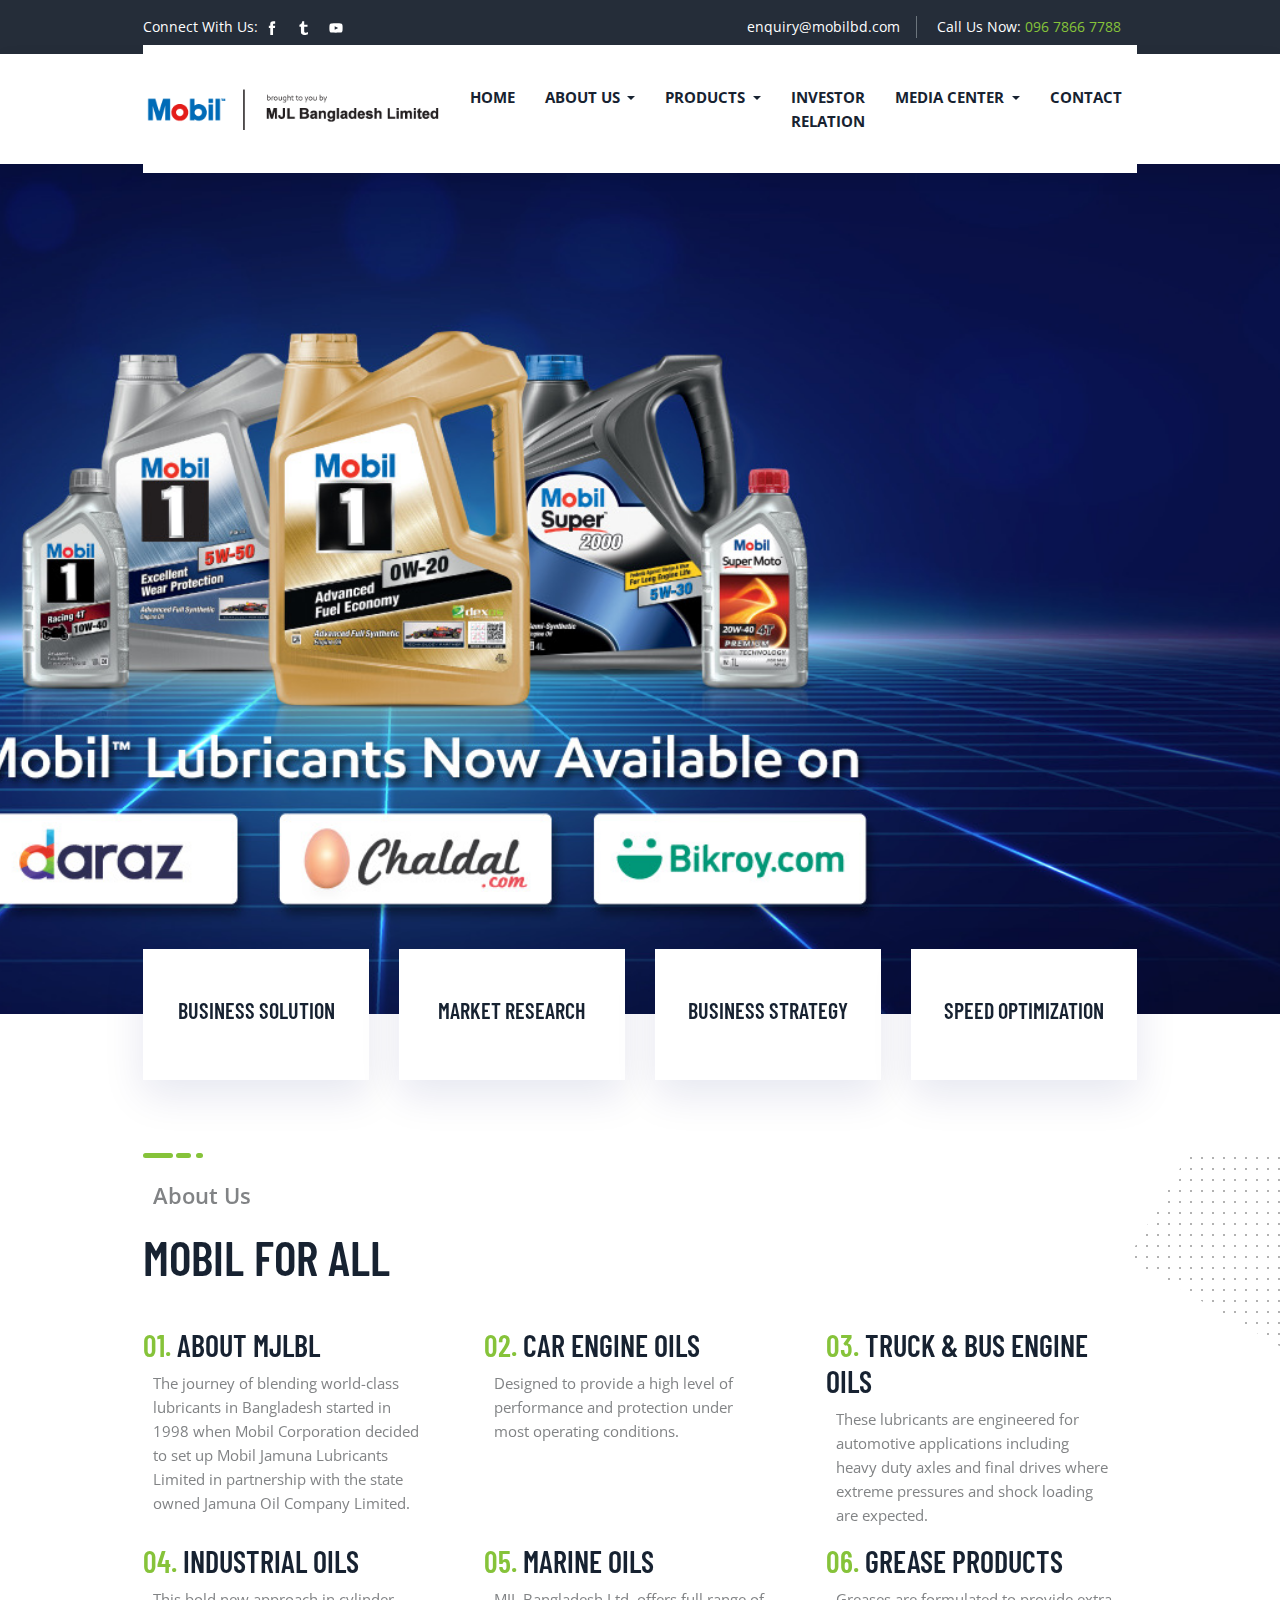
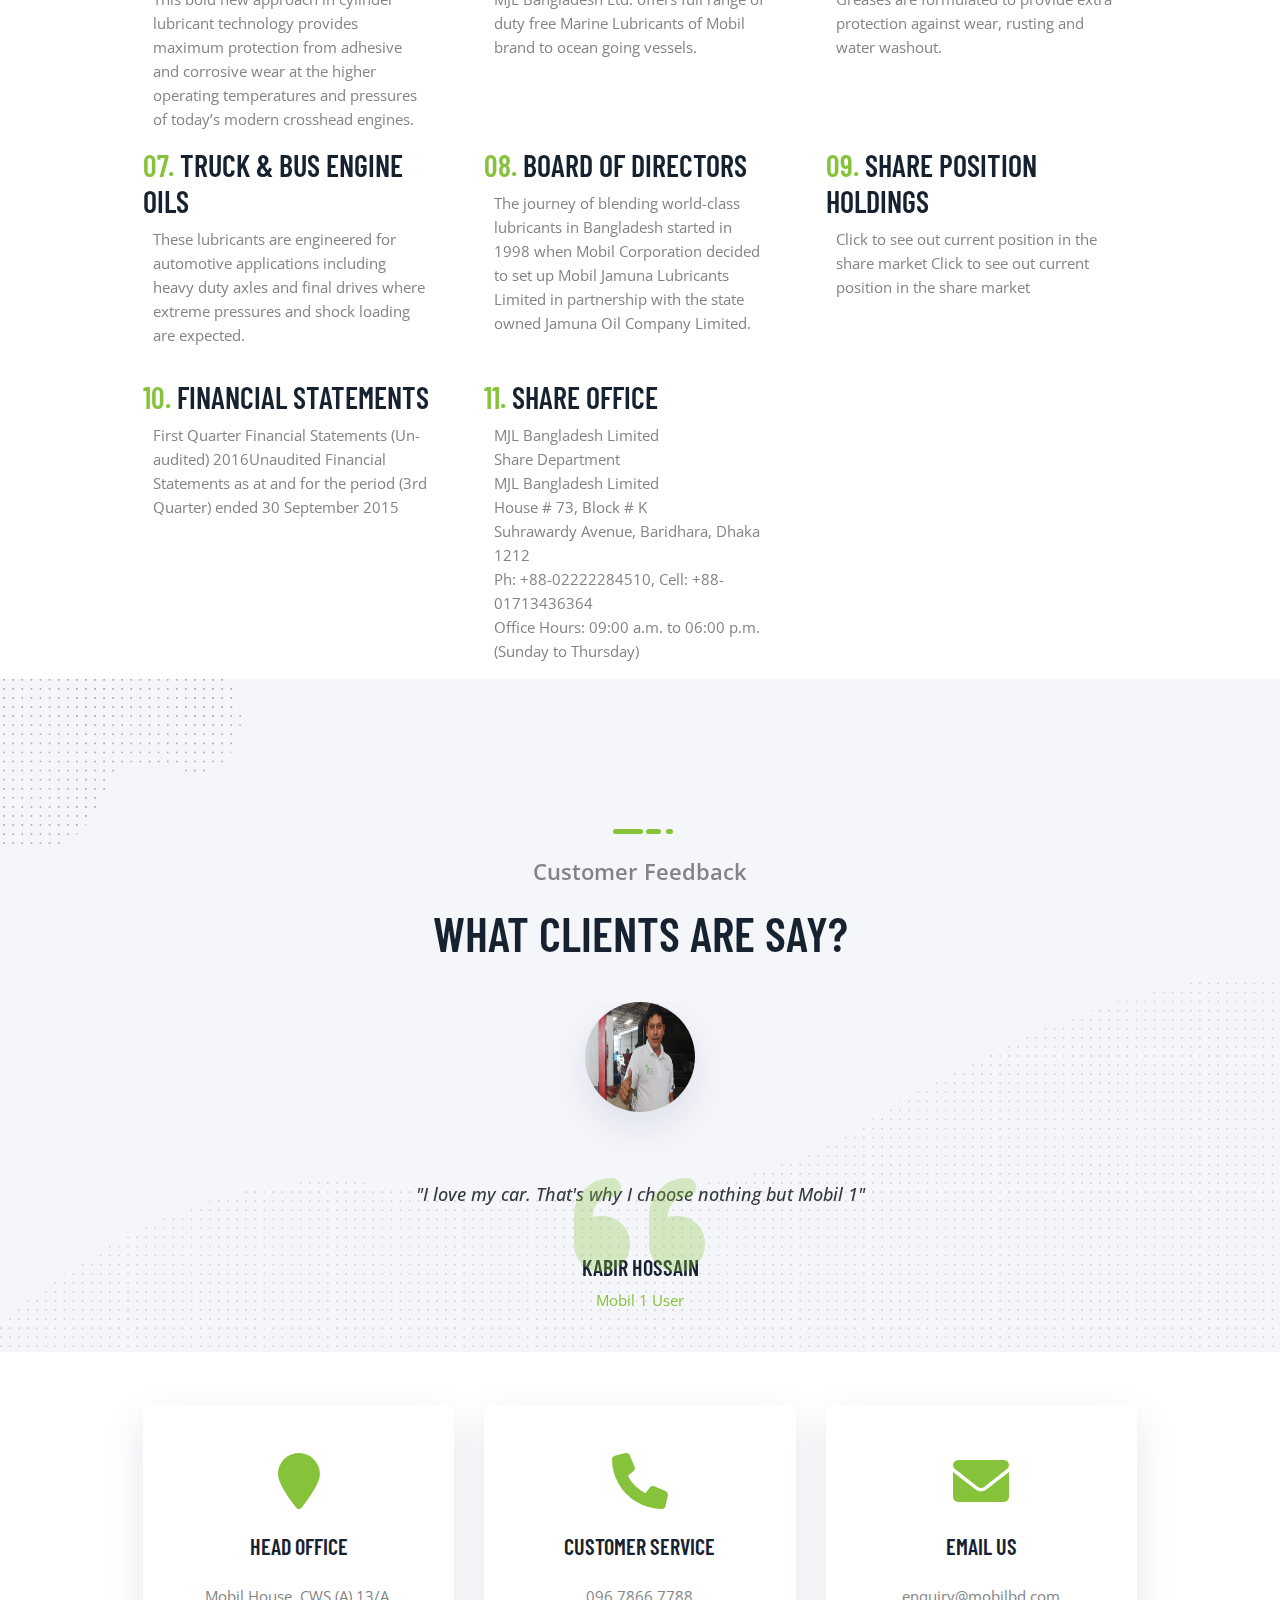
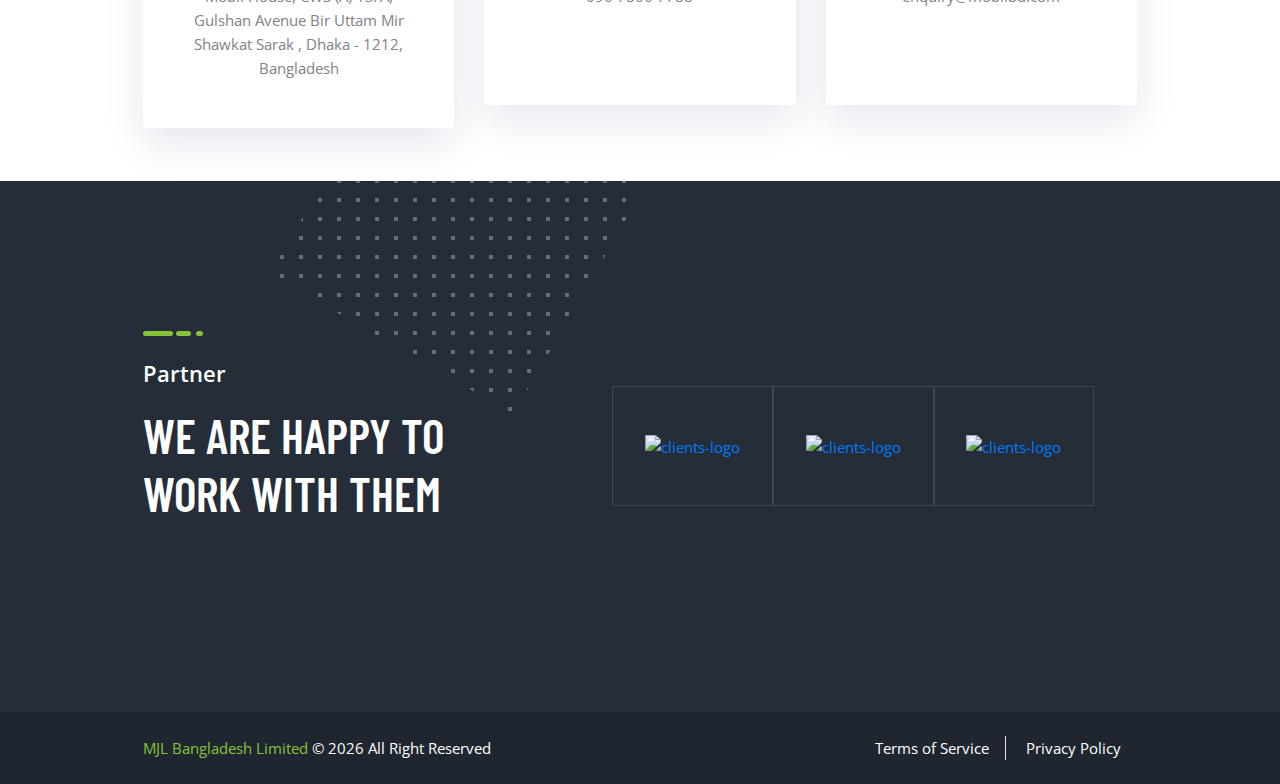
==== index.html @ 91400c76 "uploading files" ====
<!DOCTYPE html>
<html lang="zxx">
  <head>
    <meta charset="utf-8" />
    <title>MOBIL || MJL Bangladesh Limited</title>

    <!-- mobile responsive meta -->
    <meta name="viewport" content="width=device-width, initial-scale=1" />
    <meta
      name="viewport"
      content="width=device-width, initial-scale=1, maximum-scale=1"
    />

    <!-- ** Plugins Needed for the Project ** -->
    <!-- Bootstrap -->
    <link rel="stylesheet" href="./plugins/bootstrap/bootstrap.min.css" />
    <!-- slick slider -->
    <link rel="stylesheet" href="./plugins/slick/slick.css" />
    <!-- fontawesome -->
    <!-- <link rel="stylesheet" href="https://pro.fontawesome.com/releases/v5.10.0/css/all.css" integrity="sha384-AYmEC3Yw5cVb3ZcuHtOA93w35dYTsvhLPVnYs9eStHfGJvOvKxVfELGroGkvsg+p" crossorigin="anonymous"/> -->
    <link
      rel="stylesheet"
      href="https://cdnjs.cloudflare.com/ajax/libs/font-awesome/6.0.0-beta3/css/all.min.css"
    />
   
    <!-- animation css -->
    <link rel="stylesheet" href="./plugins/animate/animate.css" />
    <!-- aos -->
    <link rel="stylesheet" href="./plugins/aos/aos.css" />
    <!-- venobox popup -->
    <link rel="stylesheet" href="./plugins/venobox/venobox.css" />
    <!-- chart js -->
    <script src="./plugins/chart/Chart.bundle.js"></script>

    <!-- Main Stylesheet -->
    <link href="./css/style.css" rel="stylesheet" />

    <!--Favicon-->
    <link rel="shortcut icon" href="./images/favicon.png" type="image/x-icon" />
    <link rel="icon" href="./images/favicon.png" type="image/x-icon" />
  </head>

  <body>
    <!-- preloader start -->
    <div class="preloader">
      <div class="spin"></div>
    </div>
    <!-- preloader end -->

    <!-- header -->
    <header>
      <!-- top header -->
      <div class="top-header bg-secondary py-2 pt-2 pb-1 py-2">
        <div class="container">
          <div class="row align-items-center">
            <!-- social icons -->
            <div class="col-md-6 text-center text-md-left scp">
              <span class="text-white">Connect With Us:</span>
              <ul class="list-inline d-inline-block">
                <li class="list-inline-item">
                  <a
                    class="text-white d-inline-block py-2"
                    href="https://www.facebook.com/mobil.mjlbangladesh"
                  >
                    <svg viewBox="0 0 512 512">
                      <path
                        d="M211.9 197.4h-36.7v59.9h36.7V433.1h70.5V256.5h49.2l5.2-59.1h-54.4c0 0 0-22.1 0-33.7 0-13.9 2.8-19.5 16.3-19.5 10.9 0 38.2 0 38.2 0V82.9c0 0-40.2 0-48.8 0 -52.5 0-76.1 23.1-76.1 67.3C211.9 188.8 211.9 197.4 211.9 197.4z"
                      ></path>
                    </svg>
                  </a>
                </li>
                <li class="list-inline-item">
                  <a
                    class="text-white d-inline-block py-2"
                    href="https://twitter.com/mobil_mjlbl"
                    ><svg viewBox="0 0 512 512">
                      <path
                        d="M210.8 80.3c-2.3 18.3-6.4 33.4-12.4 45.2 -6 11.9-13.9 22-23.9 30.5 -9.9 8.5-21.8 14.9-35.7 19.5v50.6h38.9v124.5c0 16.2 1.7 28.6 5.1 37.1 3.4 8.5 9.5 16.6 18.3 24.2 8.8 7.6 19.4 13.4 31.9 17.5 12.5 4.1 26.8 6.1 43 6.1 14.3 0 27.6-1.4 39.9-4.3 12.3-2.9 26-7.9 41.2-15v-55.9c-17.8 11.7-35.7 17.5-53.7 17.5 -10.1 0-19.1-2.4-27-7.1 -5.9-3.5-10-8.2-12.2-14 -2.2-5.8-3.3-19.1-3.3-39.7v-91.1H345.5v-55.8h-84.4v-90H210.8z"
                      ></path></svg
                  ></a>
                </li>
                <li class="list-inline-item">
                  <a
                    class="text-white d-inline-block py-2"
                    href="https://www.youtube.com/channel/UCHEt_J-HWsKB9g_P68yCF7g"
                    ><svg viewBox="0 0 512 512">
                      <path
                        d="M422.6 193.6c-5.3-45.3-23.3-51.6-59-54 -50.8-3.5-164.3-3.5-215.1 0 -35.7 2.4-53.7 8.7-59 54 -4 33.6-4 91.1 0 124.8 5.3 45.3 23.3 51.6 59 54 50.9 3.5 164.3 3.5 215.1 0 35.7-2.4 53.7-8.7 59-54C426.6 284.8 426.6 227.3 422.6 193.6zM222.2 303.4v-94.6l90.7 47.3L222.2 303.4z"
                      ></path></svg
                  ></a>
                </li>
              </ul>
            </div>
            <!-- mail and phone -->
            <div class="col-md-6 text-md-right text-center">
              <ul class="list-inline">
                <li class="list-inline-item mx-0 border-right border-secondary">
                  <a
                    class="text-white d-inline-block px-lg-3 px-2"
                    href="mailto:enquiry@mobilbd.com
                                    "
                    >enquiry@mobilbd.com
                  </a>
                </li>
                <li class="list-inline-item mx-0">
                  <a
                    class="text-white d-inline-block px-lg-3 px-2"
                    href="callto:09678667788"
                    >Call Us Now:
                    <span class="text-primary">096 7866 7788</span></a
                  >
                </li>
              </ul>
            </div>
          </div>
        </div>
      </div>
      <!-- /top header -->

      <!-- navigation -->
      <div class="navigation bg-white position-relative">
        <div class="container">
          <nav class="navbar navbar-expand-lg navbar-light bg-white">
            <a class="navbar-brand" href="index.html"
              ><img
                class="img-fluid"
                src="./images/logo.png"
                alt="MJL Bangladesh Limited"
            /></a>
            <button
              class="navbar-toggler border-0"
              type="button"
              data-toggle="collapse"
              data-target="#navigation"
              aria-controls="navigation"
              aria-expanded="false"
              aria-label="Toggle navigation"
            >
              <span class="navbar-toggler-icon"></span>
            </button>

            <div
              class="collapse navbar-collapse text-center pb-lg-0"
              id="navigation"
            >
              <ul class="navbar-nav ml-auto">
                <li class="nav-item">
                  <a class="nav-link" href="index.html"> Home </a>
                </li>
                <li class="nav-item dropdown">
                  <a
                    class="nav-link dropdown-toggle"
                    href="#"
                    role="button"
                    data-toggle="dropdown"
                    aria-haspopup="true"
                    aria-expanded="false"
                  >
                    About Us
                  </a>
                  <div class="dropdown-menu">
                    <a class="dropdown-item" href="pages/about.html"
                      >About Mobil</a
                    >
                    <a class="dropdown-item" href="pages/about-mjbl.html"
                      >About MJBL</a
                    >
                    <a class="dropdown-item" href="pages/vision-mission.html"
                      >Vision & Mission</a
                    >
                    <a class="dropdown-item" href="pages/directors.html"
                      >Board Of Directors</a
                    >
                    <a class="dropdown-item" href="pages/achievements.html"
                      >Achievements</a
                    >
                  </div>
                </li>
                <li class="nav-item dropdown">
                  <a
                    class="nav-link dropdown-toggle"
                    href="#"
                    role="button"
                    data-toggle="dropdown"
                    aria-haspopup="true"
                    aria-expanded="false"
                  >
                    Products
                  </a>
                  <div class="dropdown-menu">
                    <a class="dropdown-item" href="blog.html"
                      >Automotive Lubricants</a
                    >
                    <a class="dropdown-item" href="blog-2.html"
                      >Industrial & Speciality Lubricants</a
                    >
                  </div>
                </li>
                <li class="nav-item">
                  <a class="nav-link" href="#">Investor Relation</a>
                </li>
                <li class="nav-item dropdown">
                  <a
                    class="nav-link dropdown-toggle"
                    href="#"
                    role="button"
                    data-toggle="dropdown"
                    aria-haspopup="true"
                    aria-expanded="false"
                  >
                    Media Center
                  </a>
                  <div class="dropdown-menu">
                    <a class="dropdown-item" href="pages/news.html">News</a>
                    <a class="dropdown-item" href="#">Videos</a>
                    <a class="dropdown-item" href="#">PitStop</a>
                  </div>
                </li>
                <li class="nav-item">
                  <a class="nav-link" href="pages/contact.html">Contact</a>
                </li>
              </ul>
              <!-- search -->
              <!--  <div class="search px-4 pb-3 pb-lg-0">
                <button id="searchOpen" class="search-btn">
                  <i class="fa fa-search text-dark"></i>
                </button>
                <div class="search-wrapper">
                  <form action="#">
                    <input
                      class="search-box form-control"
                      id="search"
                      type="search"
                      placeholder="Type & Hit Enter..."
                    />
                  </form>
                  <button id="searchClose" class="search-close">
                    <i class="fa fa-close text-dark"></i>
                  </button>
                </div>
              </div> -->
              <!-- get start btn -->
              <!-- <a href="service.html" class="btn btn-primary hover-ripple"
                >get started</a
              > -->
            </div>
          </nav>
        </div>
      </div>
      <!-- /navigation -->
    </header>
    <!-- /header -->

    <!-- slider -->
    <section>
      <div class="hero-slider">
        <!-- slider item -->
        <div
          class="hero-slider-item bg-cover hero-section"
          data-background="./images/slider/b1.jpeg"
        >
          <div class="container">
            <div class="row">
              <div
                class="col-lg-6"
                data-duration-in=".3"
                data-animation-in="fadeInUp"
                data-delay-in=".1"
              ></div>
            </div>
          </div>
        </div>
        <!-- slider item -->
        <div
          class="hero-slider-item bg-cover hero-section"
          data-background="./images/slider/b2.png"
        >
          <div class="container">
            <div class="row">
              <div
                class="col-lg-6"
                data-duration-in=".3"
                data-animation-in="fadeInDown"
                data-delay-in=".1"
              ></div>
            </div>
          </div>
        </div>
        <!-- slider item -->
        <div
          class="hero-slider-item bg-cover hero-section"
          data-background="./images/slider/b3.jpg"
        >
          <div class="container">
            <div class="row">
              <div
                class="col-lg-6"
                data-duration-in=".3"
                data-animation-in="fadeInLeft"
                data-delay-in=".1"
              ></div>
            </div>
          </div>
        </div>
        <!-- slider item -->
        <div
          class="hero-slider-item bg-cover hero-section"
          data-background="./images/slider/b4.jpg"
        >
          <div class="container">
            <div class="row">
              <div
                class="col-lg-6"
                data-duration-in=".3"
                data-animation-in="fadeInRight"
                data-delay-in=".1"
              ></div>
            </div>
          </div>
        </div>
        <!-- slider item -->
        <div
          class="hero-slider-item bg-cover hero-section"
          data-background="./images/slider/b5.jpg"
        >
          <div class="container">
            <div class="row">
              <div
                class="col-lg-6"
                data-duration-in=".3"
                data-animation-in="fadeInRight"
                data-delay-in=".1"
              ></div>
            </div>
          </div>
        </div>
        <!-- slider item -->
        <div
          class="hero-slider-item bg-cover hero-section"
          data-background="./images/slider/b6.jpg"
        >
          <div class="container">
            <div class="row">
              <div
                class="col-lg-6"
                data-duration-in=".3"
                data-animation-in="fadeInRight"
                data-delay-in=".1"
              ></div>
            </div>
          </div>
        </div>
        <!-- slider item -->
        <div
          class="hero-slider-item bg-cover hero-section"
          data-background="./images/slider/b7.jpg"
        >
          <div class="container">
            <div class="row">
              <div
                class="col-lg-6"
                data-duration-in=".3"
                data-animation-in="fadeInRight"
                data-delay-in=".1"
              ></div>
            </div>
          </div>
        </div>
        <!-- slider item -->
        <div
          class="hero-slider-item bg-cover hero-section"
          data-background="./images/slider/b8.jpg"
        >
          <div class="container">
            <div class="row">
              <div
                class="col-lg-6"
                data-duration-in=".3"
                data-animation-in="fadeInRight"
                data-delay-in=".1"
              ></div>
            </div>
          </div>
        </div>
      </div>
    </section>
    <!-- /slider -->

    <!-- banner feature -->
    <section class="translate-top">
      <div class="container">
        <div class="row">
          <!-- feature item -->
          <div class="col-lg-3 col-sm-6 mb-4 mb-lg-0">
            <div
              class="
                bg-white
                py-5
                px-4
                text-center
                box-shadow
                transition
                hover-bg-dark
              "
            >
              <h4>Business Solution</h4>
            </div>
          </div>
          <!-- feature item -->
          <div class="col-lg-3 col-sm-6 mb-4 mb-lg-0">
            <div
              class="
                bg-white
                py-5
                px-4
                text-center
                box-shadow
                transition
                hover-bg-dark
              "
            >
              <h4>Market Research</h4>
            </div>
          </div>
          <!-- feature item -->
          <div class="col-lg-3 col-sm-6 mb-4 mb-lg-0">
            <div
              class="
                bg-white
                py-5
                px-4
                text-center
                box-shadow
                transition
                hover-bg-dark
              "
            >
              <h4>Business Strategy</h4>
            </div>
          </div>
          <!-- feature item -->
          <div class="col-lg-3 col-sm-6 mb-4 mb-lg-0">
            <div
              class="
                bg-white
                py-5
                px-4
                text-center
                box-shadow
                transition
                hover-bg-dark
              "
            >
              <h4>Speed Optimization</h4>
            </div>
          </div>
        </div>
      </div>
    </section>
    <!-- /banner feature -->

    <!-- about us -->
    <section class="mt-2 position-relative aboutSS">
      <div class="container position-relative zindex-1">
        <div class="row">
          <!-- mission -->
          <div class="col-12">
            <span class="section-title-border"></span>
            <p class="subtitle">About Us</p>
            <h2 class="section-title">Mobil for All</h2>
          </div>
          <div class="col-md-6 col-lg-4 mb-4 mb-md-0">
            <h3><span class="text-primary">01.</span> About MJLBL</h3>
            <p>
              The journey of blending world-class lubricants in Bangladesh
              started in 1998 when Mobil Corporation decided to set up Mobil
              Jamuna Lubricants Limited in partnership with the state owned
              Jamuna Oil Company Limited.
            </p>
          </div>

          <div class="col-md-6 col-lg-4 mb-4 mb-md-0">
            <h3><span class="text-primary">02.</span> Car Engine Oils</h3>
            <p>
              Designed to provide a high level of performance and protection
              under most operating conditions.
            </p>
          </div>
          <!-- spproch -->
          <div class="col-md-6 col-lg-4 mb-4 mb-md-0">
            <h3>
              <span class="text-primary">03.</span> Truck & Bus Engine Oils
            </h3>
            <p>
              These lubricants are engineered for automotive applications
              including heavy duty axles and final drives where extreme
              pressures and shock loading are expected.
            </p>
          </div>
          <!-- philosophy -->
          <div class="col-md-6 col-lg-4 mb-4 mb-md-0">
            <h3><span class="text-primary">04.</span> Industrial Oils</h3>
            <p>
              This bold new approach in cylinder lubricant technology provides
              maximum protection from adhesive and corrosive wear at the higher
              operating temperatures and pressures of today’s modern crosshead
              engines.
            </p>
          </div>

          <!--  -->
          <div class="col-md-6 col-lg-4 mb-4 mb-md-0">
            <h3><span class="text-primary">05.</span> Marine Oils</h3>
            <p>
              MJL Bangladesh Ltd. offers full range of duty free Marine
              Lubricants of Mobil brand to ocean going vessels.
            </p>
          </div>

          <div class="col-md-6 col-lg-4 mb-4 mb-md-0">
            <h3><span class="text-primary">06.</span> Grease Products</h3>
            <p>
              Greases are formulated to provide extra protection against wear,
              rusting and water washout.
            </p>
          </div>
          <!-- spproch -->
          <div class="col-md-6 col-lg-4 mb-4 mb-md-0">
            <h3>
              <span class="text-primary">07.</span> Truck & Bus Engine Oils
            </h3>
            <p>
              These lubricants are engineered for automotive applications
              including heavy duty axles and final drives where extreme
              pressures and shock loading are expected.
            </p>
          </div>
          <!-- philosophy -->
          <div class="col-md-6 col-lg-4 mb-4 mb-md-0">
            <h3><span class="text-primary">08.</span> Board of Directors</h3>
            <p>
              The journey of blending world-class lubricants in Bangladesh
              started in 1998 when Mobil Corporation decided to set up Mobil
              Jamuna Lubricants Limited in partnership with the state owned
              Jamuna Oil Company Limited.
            </p>
          </div>
          <div class="col-md-6 col-lg-4 mb-4 mb-md-0">
            <h3>
              <span class="text-primary">09.</span> Share Position Holdings
            </h3>
            <p>
              Click to see out current position in the share market Click to see
              out current position in the share market
            </p>
          </div>
          <!-- philosophy -->
          <div class="col-md-6 col-lg-4 mb-4 mb-md-0 mt-lg-3">
            <h3><span class="text-primary">10.</span> Financial Statements</h3>
            <p>
              First Quarter Financial Statements (Un-audited) 2016Unaudited
              Financial Statements as at and for the period (3rd Quarter) ended
              30 September 2015
            </p>
          </div>
          <div class="col-md-6 col-lg-4 mb-4 mb-md-0 mt-lg-3">
            <h3><span class="text-primary">11.</span> Share Office</h3>
            <p>
              MJL Bangladesh Limited <br />
              Share Department <br />
              MJL Bangladesh Limited <br />
              House # 73, Block # K <br />
              Suhrawardy Avenue, Baridhara, Dhaka 1212 <br />
              Ph: +88-02222284510, Cell: +88-01713436364 <br />
              Office Hours: 09:00 a.m. to 06:00 p.m. (Sunday to Thursday)
            </p>
          </div>
        </div>
      </div>
      <!-- /about us -->
      <!-- background shapes -->
      <!-- <img
        class="img-fluid philosophy-bg-shape"
        src="images/backgrounds/about-page-bg.png"
        alt="shape"
      /> -->
      <img
        class="img-fluid about-bg-shape"
        src="images/backgrounds/about-us-3-bg.png"
        alt="shape"
      />
    </section>

    <!-- testimonial -->
    <section class="section bg-gray bg-dots">
      <div class="container">
        <div class="row">
          <div class="col-12 text-center">
            <span class="section-title-border border-center"></span>
            <p class="subtitle">Customer Feedback</p>
            <h2 class="section-title">What Clients Are Say?</h2>
          </div>
          <div class="col-10 mx-auto">
            <div class="testimonial-slider">
              <!-- slider-item -->
              <div class="text-center">
                <img
                  class="
                    img-fluid
                    box-shadow
                    rounded-circle
                    mb-5
                    d-inline-block
                  "
                  src="./images/testimonial/client-1.jpg"
                  alt="client"
                />
                <div
                  class="bg-quote text-center pt-md-4"
                  data-dot-image="./images/testimonial/client-1.jpg"
                >
                  <p class="font-italic mb-5 h5 text-dark">
                    "I love my car. That's why I choose nothing but Mobil 1"
                  </p>
                  <h4>Kabir Hossain</h4>
                  <span class="text-primary"> Mobil 1 User</span>
                </div>
              </div>
              <!-- slider-item -->
              <div class="text-center">
                <img
                  class="
                    img-fluid
                    box-shadow
                    rounded-circle
                    mb-5
                    d-inline-block
                  "
                  src="./images/testimonial/client-1.jpg"
                  alt="client"
                />
                <div
                  class="bg-quote text-center pt-md-4"
                  data-dot-image="./images/testimonial/client-1.jpg"
                >
                  <p class="font-italic mb-5 h5 text-dark">
                    "I love my car. That's why I choose nothing but Mobil 1"
                  </p>
                  <h4>Kabir Hossain</h4>
                  <span class="text-primary"> Mobil 1 User</span>
                </div>
              </div>
              <!-- slider-item -->
              <div class="text-center">
                <img
                  class="
                    img-fluid
                    box-shadow
                    rounded-circle
                    mb-5
                    d-inline-block
                  "
                  src="./images/testimonial/client-1.jpg"
                  alt="client"
                />
                <div
                  class="bg-quote text-center pt-md-4"
                  data-dot-image="./images/testimonial/client-1.jpg"
                >
                  <p class="font-italic mb-5 h5 text-dark">
                    "I love my car. That's why I choose nothing but Mobil 1"
                  </p>
                  <h4>Kabir Hossain</h4>
                  <span class="text-primary"> Mobil 1 User</span>
                </div>
              </div>
            </div>
          </div>
        </div>
      </div>
    </section>
    <!-- /testimonial -->

    <!-- Contact -->
    <section class="section py-5 contact">
      <div class="container">
        <div class="row">
          <!-- Addresses -->
          <div class="col-md-4 mb-4 mb-md-0">
            <div class="bg-white box-shadow text-center p-5 px-md-2 px-lg-5">
              <i class="fa fa-map-marker text-primary icon-lg mb-4"></i>
              <h4 class="mb-4">HEAD OFFICE</h4>
              <ul class="list-unstyled">
                <li>
                  Mobil House, CWS (A) 13/A, Gulshan Avenue Bir Uttam Mir
                  Shawkat Sarak , Dhaka - 1212, Bangladesh
                </li>
              </ul>
            </div>
          </div>
          <!-- phone -->
          <div class="col-md-4 mb-4 mb-md-0">
            <div class="bg-white box-shadow text-center p-5 px-md-2 px-lg-5">
              <i class="fa fa-phone text-primary icon-lg mb-4"></i>
              <h4 class="mb-4">CUSTOMER SERVICE</h4>
              <ul class="list-unstyled">
                <li>096 7866 7788</li>
              </ul>
            </div>
          </div>
          <!-- Mail -->
          <div class="col-md-4 mb-4 mb-md-0">
            <div class="bg-white box-shadow text-center p-5 px-md-2 px-lg-5">
              <i class="fa fa-envelope text-primary icon-lg mb-4"></i>
              <h4 class="mb-4">EMAIL US</h4>
              <ul class="list-unstyled">
                <li>enquiry@mobilbd.com</li>
              </ul>
            </div>
          </div>
        </div>
      </div>
    </section>

    <!-- funfacts -->
    <section class="section bg-secondary position-relative">
      <div class="container">
        <div class="row justify-content-between">
          <div class="col-lg-5 col-md-6 mb-4 mb-md-0">
            <span class="section-title-border"></span>
            <p class="subtitle text-white">Partner</p>
            <h2 class="section-title text-white">
              We are happy to work with them
            </h2>
          </div>
          <!-- customer logo -->
          <div class="col-md-6 d-block m-auto">
            <div class="d-flex">
              <div class="flex-basis-33 clients-logo border border-muted">
                <a class="white" href="#"
                  ><img
                    class="img-fluid"
                    src="https://www.mjlbl.com/sites/default/files/M1_Logo_4C-TM.png"
                    alt="clients-logo"
                /></a>
                <a class="primary" href="#"
                  ><img
                    class="img-fluid"
                    src="https://www.mjlbl.com/sites/default/files/M1_Logo_4C-TM.png"
                    alt="clients-logo"
                /></a>
              </div>
              <div class="flex-basis-33 clients-logo border border-muted">
                <a class="white" href="#"
                  ><img
                    class="img-fluid"
                    src="https://www.mjlbl.com/sites/default/files/mobil-shc-logo-updated.png"
                    alt="clients-logo"
                /></a>
                <a class="primary" href="#"
                  ><img
                    class="img-fluid"
                    src="https://www.mjlbl.com/sites/default/files/mobil-shc-logo-updated.png"
                    alt="clients-logo"
                /></a>
              </div>
              <div class="flex-basis-33 clients-logo border border-muted">
                <a class="white" href="#"
                  ><img
                    class="img-fluid"
                    src="https://www.mjlbl.com/sites/default/files/MDelvac1_H_4C-TM.png"
                    alt="clients-logo"
                /></a>
                <a class="primary" href="#"
                  ><img
                    class="img-fluid"
                    src="https://www.mjlbl.com/sites/default/files/MDelvac1_H_4C-TM.png"
                    alt="clients-logo"
                /></a>
              </div>
            </div>
            <!-- <div class="d-flex">
                  <div class="flex-basis-33 clients-logo border border-muted">
                    <a class="white" href="#"><img class="img-fluid" src="images/clients-logo/clients-logo-4-alt.png" alt="clients-logo"></a>
                    <a class="primary" href="#"><img class="img-fluid" src="images/clients-logo/clients-logo-4.png" alt="clients-logo"></a>
                  </div>
                  <div class="flex-basis-33 clients-logo border border-muted">
                    <a class="white" href="#"><img class="img-fluid" src="images/clients-logo/clients-logo-5-alt.png" alt="clients-logo"></a>
                    <a class="primary" href="#"><img class="img-fluid" src="images/clients-logo/clients-logo-5.png" alt="clients-logo"></a>
                  </div>
                  <div class="flex-basis-33 clients-logo border border-muted">
                    <a class="white" href="#"><img class="img-fluid" src="images/clients-logo/clients-logo-6-alt.png" alt="clients-logo"></a>
                    <a class="primary" href="#"><img class="img-fluid" src="images/clients-logo/clients-logo-6.png" alt="clients-logo"></a>
                  </div>
                </div> -->
          </div>
        </div>
      </div>
      <!-- background shape -->
      <img
        src="images/backgrounds/customer-bg.png"
        alt="shape"
        class="customer-bg-shape img-fluid"
      />
    </section>
    <!-- /funfacts -->
    <!-- footer -->
    <footer>
      <!-- main footer -->

      <!-- copyright -->
      <div class="bg-secondary-darken py-4">
        <div class="container">
          <div class="row">
            <div class="col-md-6 text-center text-md-left mb-3 mb-md-0">
              <p class="mb-0 text-white">
                <span class="text-primary">MJL Bangladesh Limited</span> &copy;
                <script>
                  var CurrentYear = new Date().getFullYear();
                  document.write(CurrentYear);
                </script>
                All Right Reserved
              </p>
            </div>
            <div class="col-md-6 text-center text-md-right">
              <ul class="list-inline">
                <li class="list-inline-item mx-0">
                  <a
                    class="d-inline-block px-3 text-white border-right"
                    href="terms-conditions.html"
                    >Terms of Service</a
                  >
                </li>
                <li class="list-inline-item mx-0">
                  <a
                    class="d-inline-block px-3 text-white"
                    href="privacy-policy.html"
                    >Privacy Policy</a
                  >
                </li>
              </ul>
            </div>
          </div>
        </div>
      </div>
    </footer>
    <!-- /footer -->

    <!-- jQuery -->
    <script src="https://cdnjs.cloudflare.com/ajax/libs/font-awesome/6.0.0-beta3/js/all.js"></script>
    <script src="./plugins/jQuery/jquery.min.js"></script>
    <!-- Bootstrap JS -->
    <script src="./plugins/bootstrap/bootstrap.min.js"></script>
    <!-- slick slider -->
    <script src="./plugins/slick/slick.min.js"></script>
    <!-- aos -->
    <script src="./plugins/aos/aos.js"></script>
    <!-- venobox popup -->
    <script src="./plugins/venobox/venobox.min.js"></script>
    <!-- Modernizer -->
    <script src="./plugins/modernizer/modernizr.min.js"></script>
    <!-- filter -->
    <script src="./plugins/filterizr/jquery.filterizr.min.js"></script>
    <!-- google map -->
    <script src="https://maps.googleapis.com/maps/api/js?key=AIzaSyBu5nZKbeK-WHQ70oqOWo-_4VmwOwKP9YQ"></script>
    <!-- <script src="./plugins/google-map/gmap.js"></script> -->

    <!-- Main Script -->
    <script src="./js/script.js"></script>
  </body>
</html>
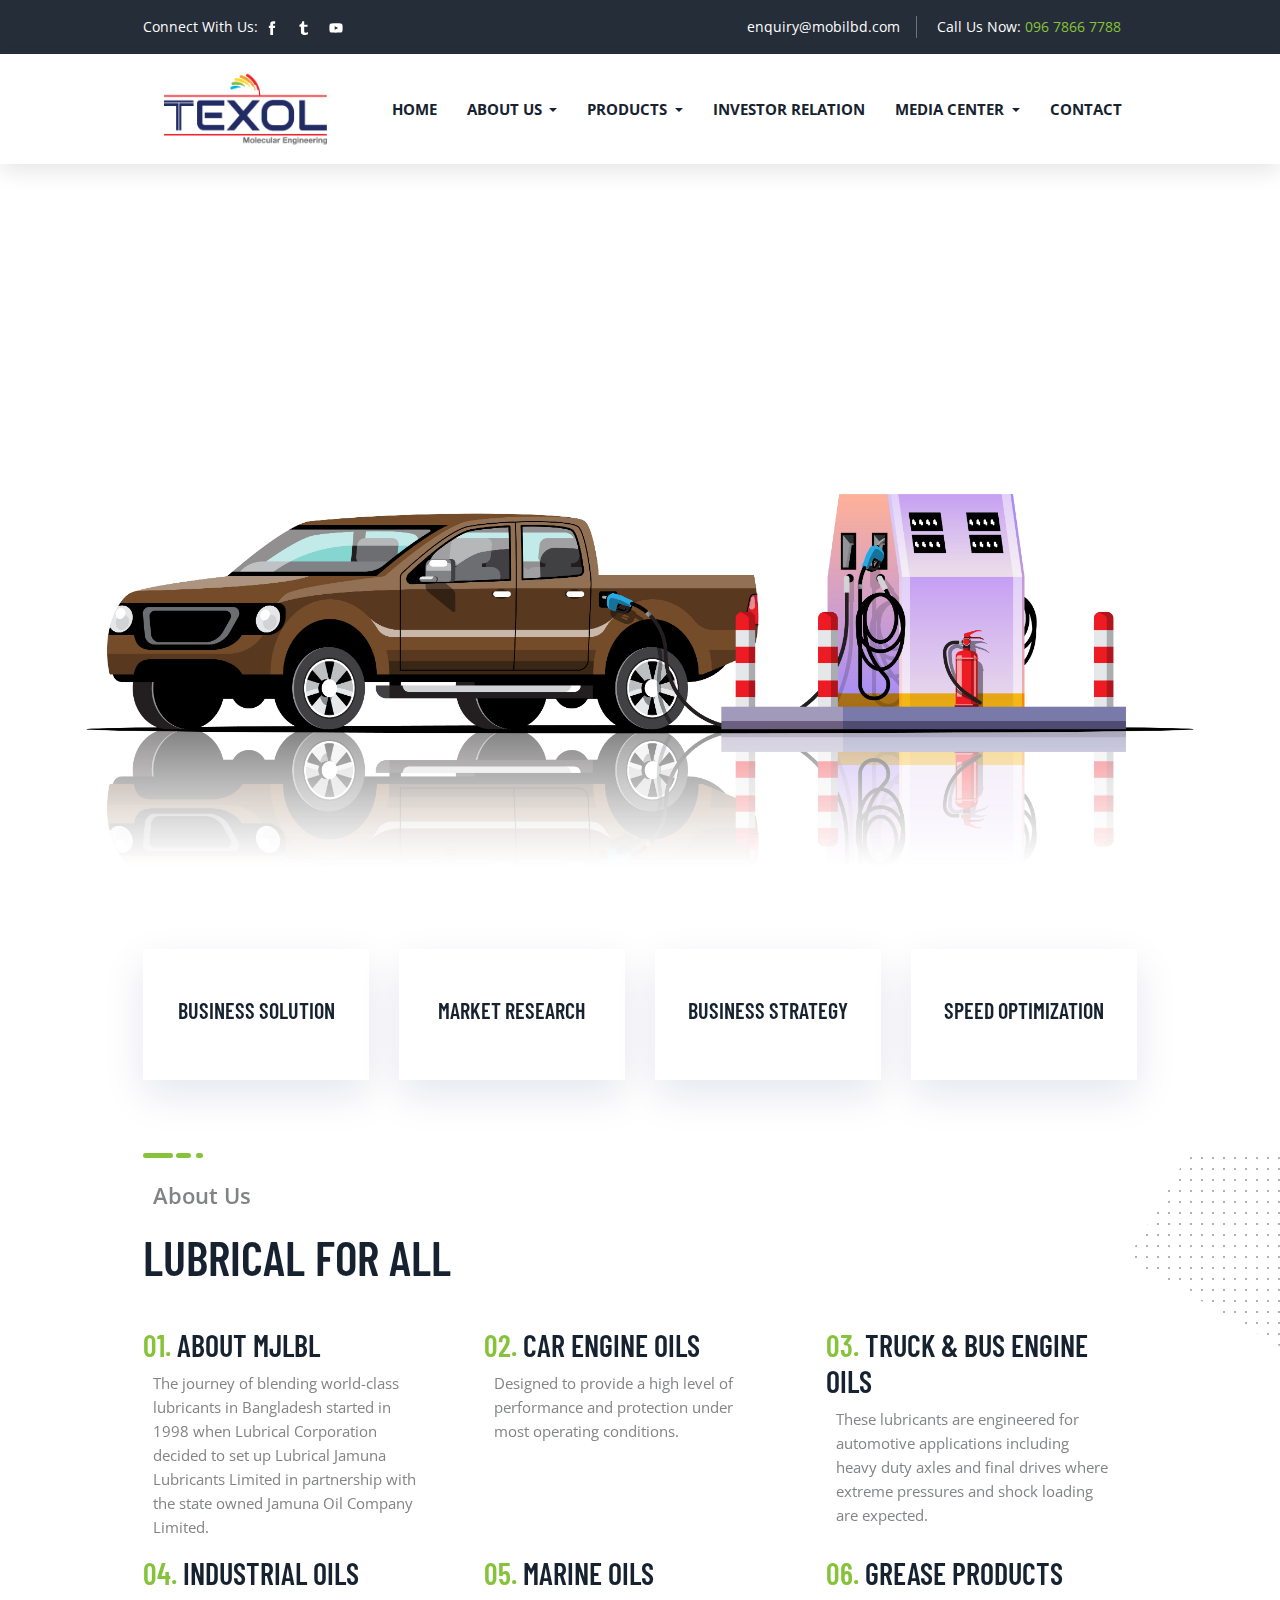
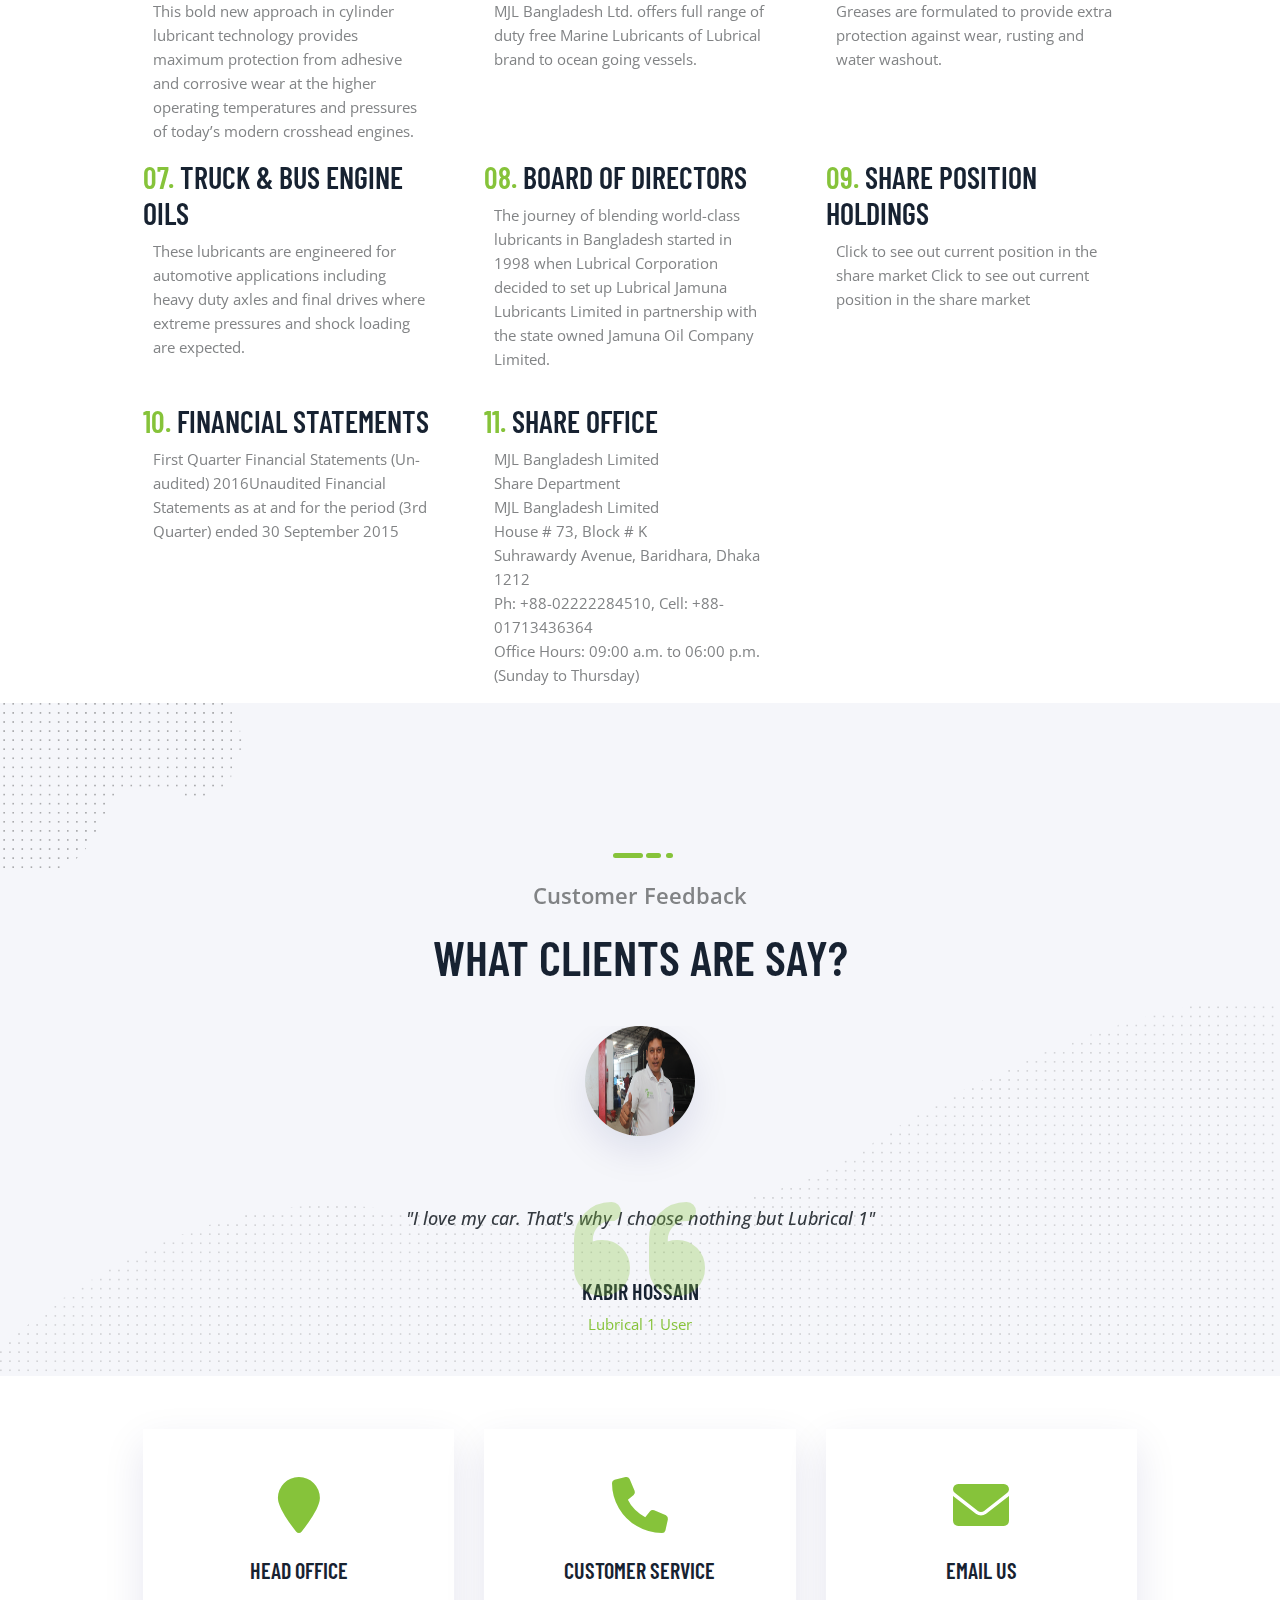
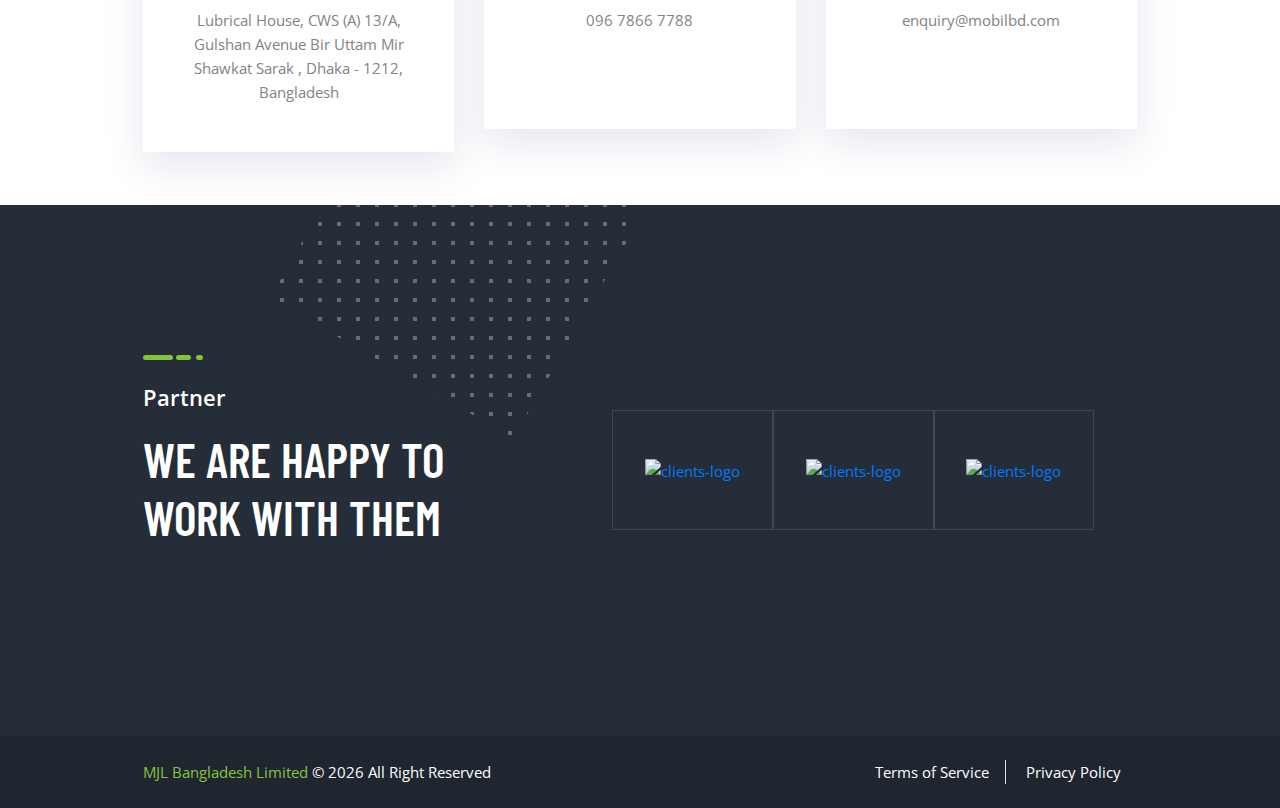
==== commit a18e1b9a: "changes" ====
--- a/index.html
+++ b/index.html
@@ -22,7 +22,7 @@
       rel="stylesheet"
       href="https://cdnjs.cloudflare.com/ajax/libs/font-awesome/6.0.0-beta3/css/all.min.css"
     />
-   
+
     <!-- animation css -->
     <link rel="stylesheet" href="./plugins/animate/animate.css" />
     <!-- aos -->
@@ -160,7 +160,7 @@
                   </a>
                   <div class="dropdown-menu">
                     <a class="dropdown-item" href="pages/about.html"
-                      >About Mobil</a
+                      >About Lubrical </a
                     >
                     <a class="dropdown-item" href="pages/about-mjbl.html"
                       >About MJBL</a
@@ -188,11 +188,30 @@
                     Products
                   </a>
                   <div class="dropdown-menu">
-                    <a class="dropdown-item" href="blog.html"
-                      >Automotive Lubricants</a
-                    >
-                    <a class="dropdown-item" href="blog-2.html"
-                      >Industrial & Speciality Lubricants</a
+                    <p>Automotive Lubricant</p>
+                    <hr />
+                    <a class="dropdown-item" href="pages/products/car-oils.html"
+                      >Car Engine Oil</a
+                    >
+                    <a
+                      class="dropdown-item"
+                      href="pages/products/motorcycle-oils.html"
+                    >
+                      Motorcycle Engine Oils
+                    </a>
+                    <a class="dropdown-item" href="pages/products/bus-oils.html"
+                      >Bus & Truck Engine Oil</a
+                    >
+                    <a
+                      class="dropdown-item"
+                      href="pages/products/speciality-lubricants.html"
+                    >
+                      Vehicle Care & Other Lubricants
+                    </a>
+                    <a
+                      class="dropdown-item"
+                      href="pages/products/other-lubricants.html"
+                      >Industrial & Specialty Lubricants</a
                     >
                   </div>
                 </li>
@@ -220,29 +239,6 @@
                   <a class="nav-link" href="pages/contact.html">Contact</a>
                 </li>
               </ul>
-              <!-- search -->
-              <!--  <div class="search px-4 pb-3 pb-lg-0">
-                <button id="searchOpen" class="search-btn">
-                  <i class="fa fa-search text-dark"></i>
-                </button>
-                <div class="search-wrapper">
-                  <form action="#">
-                    <input
-                      class="search-box form-control"
-                      id="search"
-                      type="search"
-                      placeholder="Type & Hit Enter..."
-                    />
-                  </form>
-                  <button id="searchClose" class="search-close">
-                    <i class="fa fa-close text-dark"></i>
-                  </button>
-                </div>
-              </div> -->
-              <!-- get start btn -->
-              <!-- <a href="service.html" class="btn btn-primary hover-ripple"
-                >get started</a
-              > -->
             </div>
           </nav>
         </div>
@@ -257,7 +253,7 @@
         <!-- slider item -->
         <div
           class="hero-slider-item bg-cover hero-section"
-          data-background="./images/slider/b1.jpeg"
+          data-background="./images/slider/b9.jpg"
         >
           <div class="container">
             <div class="row">
@@ -273,7 +269,7 @@
         <!-- slider item -->
         <div
           class="hero-slider-item bg-cover hero-section"
-          data-background="./images/slider/b2.png"
+          data-background="./images/slider/b10.jpg"
         >
           <div class="container">
             <div class="row">
@@ -305,7 +301,7 @@
         <!-- slider item -->
         <div
           class="hero-slider-item bg-cover hero-section"
-          data-background="./images/slider/b4.jpg"
+          data-background="./images/slider/b2.jpg"
         >
           <div class="container">
             <div class="row">
@@ -321,7 +317,7 @@
         <!-- slider item -->
         <div
           class="hero-slider-item bg-cover hero-section"
-          data-background="./images/slider/b5.jpg"
+          data-background="./images/slider/b1.jpg"
         >
           <div class="container">
             <div class="row">
@@ -337,7 +333,7 @@
         <!-- slider item -->
         <div
           class="hero-slider-item bg-cover hero-section"
-          data-background="./images/slider/b6.jpg"
+          data-background="./images/slider/b3.jpg"
         >
           <div class="container">
             <div class="row">
@@ -353,7 +349,7 @@
         <!-- slider item -->
         <div
           class="hero-slider-item bg-cover hero-section"
-          data-background="./images/slider/b7.jpg"
+          data-background="./images/slider/b2.jpg"
         >
           <div class="container">
             <div class="row">
@@ -369,7 +365,7 @@
         <!-- slider item -->
         <div
           class="hero-slider-item bg-cover hero-section"
-          data-background="./images/slider/b8.jpg"
+          data-background="./images/slider/b1.jpg"
         >
           <div class="container">
             <div class="row">
@@ -393,15 +389,7 @@
           <!-- feature item -->
           <div class="col-lg-3 col-sm-6 mb-4 mb-lg-0">
             <div
-              class="
-                bg-white
-                py-5
-                px-4
-                text-center
-                box-shadow
-                transition
-                hover-bg-dark
-              "
+              class="bg-white py-5 px-4 text-center box-shadow transition hover-bg-dark"
             >
               <h4>Business Solution</h4>
             </div>
@@ -409,15 +397,7 @@
           <!-- feature item -->
           <div class="col-lg-3 col-sm-6 mb-4 mb-lg-0">
             <div
-              class="
-                bg-white
-                py-5
-                px-4
-                text-center
-                box-shadow
-                transition
-                hover-bg-dark
-              "
+              class="bg-white py-5 px-4 text-center box-shadow transition hover-bg-dark"
             >
               <h4>Market Research</h4>
             </div>
@@ -425,15 +405,7 @@
           <!-- feature item -->
           <div class="col-lg-3 col-sm-6 mb-4 mb-lg-0">
             <div
-              class="
-                bg-white
-                py-5
-                px-4
-                text-center
-                box-shadow
-                transition
-                hover-bg-dark
-              "
+              class="bg-white py-5 px-4 text-center box-shadow transition hover-bg-dark"
             >
               <h4>Business Strategy</h4>
             </div>
@@ -441,15 +413,7 @@
           <!-- feature item -->
           <div class="col-lg-3 col-sm-6 mb-4 mb-lg-0">
             <div
-              class="
-                bg-white
-                py-5
-                px-4
-                text-center
-                box-shadow
-                transition
-                hover-bg-dark
-              "
+              class="bg-white py-5 px-4 text-center box-shadow transition hover-bg-dark"
             >
               <h4>Speed Optimization</h4>
             </div>
@@ -467,13 +431,13 @@
           <div class="col-12">
             <span class="section-title-border"></span>
             <p class="subtitle">About Us</p>
-            <h2 class="section-title">Mobil for All</h2>
+            <h2 class="section-title">Lubrical for All</h2>
           </div>
           <div class="col-md-6 col-lg-4 mb-4 mb-md-0">
             <h3><span class="text-primary">01.</span> About MJLBL</h3>
             <p>
               The journey of blending world-class lubricants in Bangladesh
-              started in 1998 when Mobil Corporation decided to set up Mobil
+              started in 1998 when Lubrical Corporation decided to set up Lubrical 
               Jamuna Lubricants Limited in partnership with the state owned
               Jamuna Oil Company Limited.
             </p>
@@ -513,7 +477,7 @@
             <h3><span class="text-primary">05.</span> Marine Oils</h3>
             <p>
               MJL Bangladesh Ltd. offers full range of duty free Marine
-              Lubricants of Mobil brand to ocean going vessels.
+              Lubricants of Lubrical brand to ocean going vessels.
             </p>
           </div>
 
@@ -540,7 +504,7 @@
             <h3><span class="text-primary">08.</span> Board of Directors</h3>
             <p>
               The journey of blending world-class lubricants in Bangladesh
-              started in 1998 when Mobil Corporation decided to set up Mobil
+              started in 1998 when Lubrical Corporation decided to set up Lubrical 
               Jamuna Lubricants Limited in partnership with the state owned
               Jamuna Oil Company Limited.
             </p>
@@ -605,13 +569,7 @@
               <!-- slider-item -->
               <div class="text-center">
                 <img
-                  class="
-                    img-fluid
-                    box-shadow
-                    rounded-circle
-                    mb-5
-                    d-inline-block
-                  "
+                  class="img-fluid box-shadow rounded-circle mb-5 d-inline-block"
                   src="./images/testimonial/client-1.jpg"
                   alt="client"
                 />
@@ -620,22 +578,16 @@
                   data-dot-image="./images/testimonial/client-1.jpg"
                 >
                   <p class="font-italic mb-5 h5 text-dark">
-                    "I love my car. That's why I choose nothing but Mobil 1"
+                    "I love my car. That's why I choose nothing but Lubrical 1"
                   </p>
                   <h4>Kabir Hossain</h4>
-                  <span class="text-primary"> Mobil 1 User</span>
+                  <span class="text-primary"> Lubrical 1 User</span>
                 </div>
               </div>
               <!-- slider-item -->
               <div class="text-center">
                 <img
-                  class="
-                    img-fluid
-                    box-shadow
-                    rounded-circle
-                    mb-5
-                    d-inline-block
-                  "
+                  class="img-fluid box-shadow rounded-circle mb-5 d-inline-block"
                   src="./images/testimonial/client-1.jpg"
                   alt="client"
                 />
@@ -644,22 +596,16 @@
                   data-dot-image="./images/testimonial/client-1.jpg"
                 >
                   <p class="font-italic mb-5 h5 text-dark">
-                    "I love my car. That's why I choose nothing but Mobil 1"
+                    "I love my car. That's why I choose nothing but Lubrical 1"
                   </p>
                   <h4>Kabir Hossain</h4>
-                  <span class="text-primary"> Mobil 1 User</span>
+                  <span class="text-primary"> Lubrical 1 User</span>
                 </div>
               </div>
               <!-- slider-item -->
               <div class="text-center">
                 <img
-                  class="
-                    img-fluid
-                    box-shadow
-                    rounded-circle
-                    mb-5
-                    d-inline-block
-                  "
+                  class="img-fluid box-shadow rounded-circle mb-5 d-inline-block"
                   src="./images/testimonial/client-1.jpg"
                   alt="client"
                 />
@@ -668,10 +614,10 @@
                   data-dot-image="./images/testimonial/client-1.jpg"
                 >
                   <p class="font-italic mb-5 h5 text-dark">
-                    "I love my car. That's why I choose nothing but Mobil 1"
+                    "I love my car. That's why I choose nothing but Lubrical 1"
                   </p>
                   <h4>Kabir Hossain</h4>
-                  <span class="text-primary"> Mobil 1 User</span>
+                  <span class="text-primary"> Lubrical 1 User</span>
                 </div>
               </div>
             </div>
@@ -692,7 +638,7 @@
               <h4 class="mb-4">HEAD OFFICE</h4>
               <ul class="list-unstyled">
                 <li>
-                  Mobil House, CWS (A) 13/A, Gulshan Avenue Bir Uttam Mir
+                  Lubrical House, CWS (A) 13/A, Gulshan Avenue Bir Uttam Mir
                   Shawkat Sarak , Dhaka - 1212, Bangladesh
                 </li>
               </ul>
--- a/css/style.css
+++ b/css/style.css
@@ -1435,6 +1435,7 @@
 .team-member-img img {
   position: relative;
   z-index: 2;
+  height: 400px;
 }
 .team-member-img::before {
   position: absolute;
@@ -2167,3 +2168,58 @@
   min-height: 300px;
   margin: 5px 0;
 }
+.sh-btn.sh-btn-border.dark.sh-btn-small.sh-btn-round.margin {
+  background: #86c33a;
+  padding: 10px 30px;
+  color: white;
+  border-radius: 10px;
+  margin: 0 10px 0 0;
+}
+.sh-btn.sh-btn-border.dark.sh-btn-small.sh-btn-round.margin:hover {
+  background: #252d39;
+  padding: 10px 30px;
+  color: white;
+  border-radius: 10px;
+  margin: 0 10px 0 0;
+}
+.product p,
+.paragraph {
+  font-weight: 400;
+  color: #3f4246;
+  font-size: 18px;
+  line-height: 2;
+  font-family: "Open Sans", sans-serif;
+}
+.product .product-title-main a {
+  font-size: 2rem;
+  font-weight: bold;
+  color: black;
+}
+.otherLubricant .img-responsive {
+  max-width: 300px;
+}
+.carOils img.img-responsive {
+  width: 200px;
+  height: 300px;
+}
+.navbar .img-fluid {
+  max-width: 100%;
+  height: 90px;
+}
+.quickLinkHeader {
+  padding: 20px 20px;
+  background: deepskyblue;
+}
+.bg-white ul.list-styled.style-circle {
+  padding: 5px 20px;
+}
+.details img.img-responsive {
+  box-shadow: 0px 15px 39px 0px rgb(8 18 109 / 10%);
+  max-width: 250px;
+}
+.details li {
+  color: black;
+  font-weight: 500;
+  font-size: 15px;
+  line-height: 2;
+}
